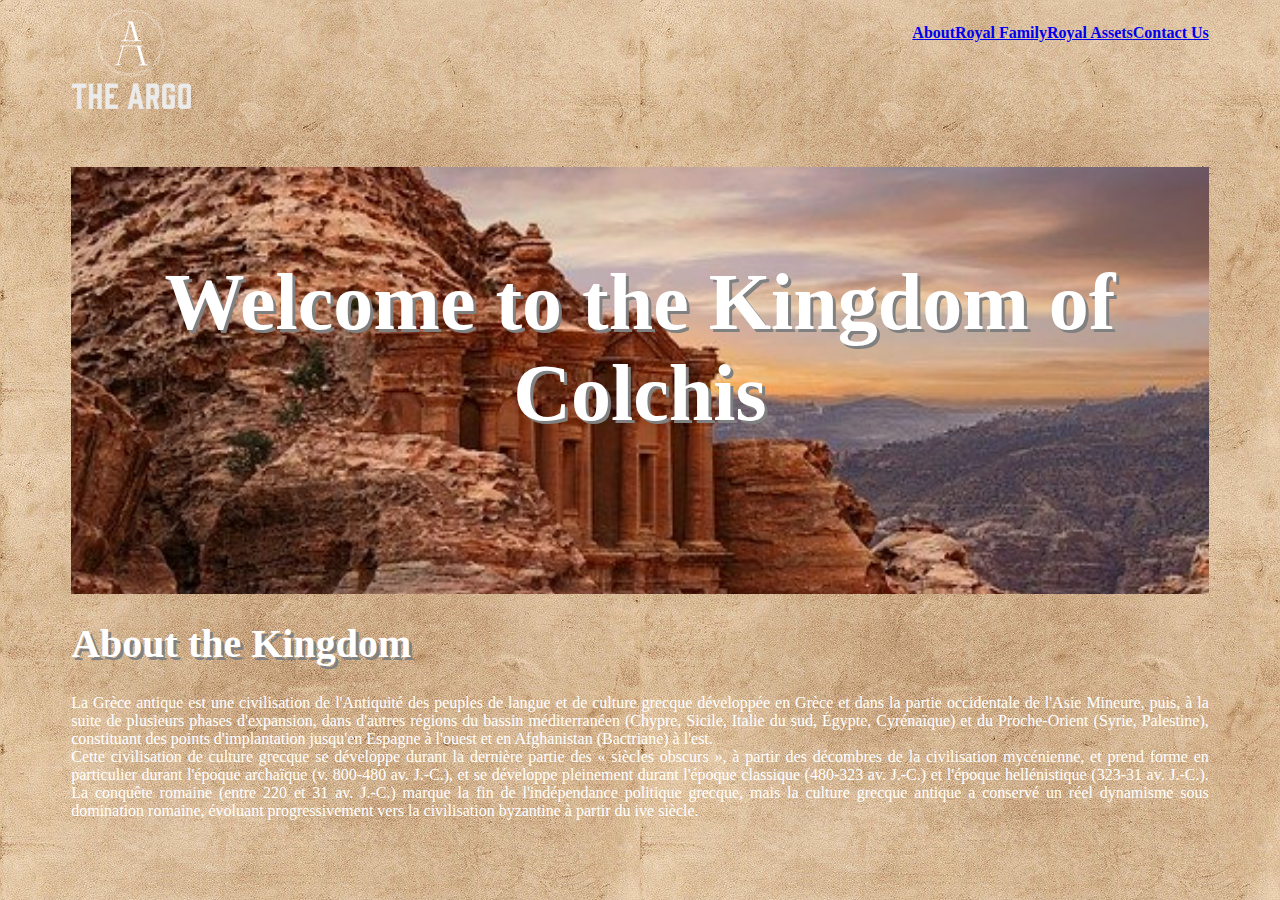
==== index.html @ 02c17837 "Initial commit" ====
<!DOCTYPE html>
<html>
  <head>
    <meta charset="utf-8" />
    <meta name="viewport" content="width=device-width" />
    <title>The Royal Kingdom of Colchis</title>
    <link href="style.css" rel="stylesheet" type="text/css" />
  </head>

  <body>
    <div id="bloc_page">
      <div id="topsection">
        <header>
          <div id="logo">
            <img src="assets/logo.png" alt="logo" />
          </div>
          <nav>
            <ul>
              <li><a href="index.html">About</a></li>
              <li><a href="royal-family.html">Royal Family</a></li>
              <li><a href="assets.html">Royal Assets</a></li>
              <li><a href="contact.html">Contact Us</a></li>
            </ul>
          </nav>
        </header>
        <div id="welcome">
          <h1>Welcome to the Kingdom of Colchis</h1>
        </div>
      </div>

      <section id="kingdom">
        <h1>About the Kingdom</h1>
        <p>
          La Grèce antique est une civilisation de l'Antiquité des peuples de
          langue et de culture grecque développée en Grèce et dans la partie
          occidentale de l'Asie Mineure, puis, à la suite de plusieurs phases
          d'expansion, dans d'autres régions du bassin méditerranéen (Chypre,
          Sicile, Italie du sud, Égypte, Cyrénaïque) et du Proche-Orient (Syrie,
          Palestine), constituant des points d'implantation jusqu'en Espagne à
          l'ouest et en Afghanistan (Bactriane) à l'est.<br />
          Cette civilisation de culture grecque se développe durant la dernière
          partie des « siècles obscurs », à partir des décombres de la
          civilisation mycénienne, et prend forme en particulier durant l'époque
          archaïque (v. 800-480 av. J.-C.), et se développe pleinement durant
          l'époque classique (480-323 av. J.-C.) et l'époque hellénistique
          (323-31 av. J.-C.). La conquête romaine (entre 220 et 31 av. J.-C.)
          marque la fin de l'indépendance politique grecque, mais la culture
          grecque antique a conservé un réel dynamisme sous domination romaine,
          évoluant progressivement vers la civilisation byzantine à partir du
          ive siècle.
        </p>
      </section>
    </div>

    <!-- Connect the Javascript file -->
    <script src="script.js"></script>
  </body>
</html>
---- style.css ----
body {
  background: url(assets/back.jpg);
  color: white;
  text-align: justify;
}

#bloc_page {
  width: 90%;
  margin: auto;
}

header {
  display: flex;
  justify-content: space-between;
}

nav ul {
  display: flex;
  justify-content: space-between;
}

nav ul li {
  list-style-type: none;
  font-weight: bold;
}

#welcome {
  height: 427px;
  background: url(assets/kingdom.jpg);
  background-attachment: fixed;
  background-repeat: repeat-x;
  background-size: cover;
  text-align: center;
}

#welcome h1 {
  font-size: 80px;
  color: white;
  text-shadow: 3px 3px grey;
  text-align: center;
  padding: 90px;
}

#kingdom h1 {
  font-size: 40px;
  text-shadow: 3px 3px grey;
}
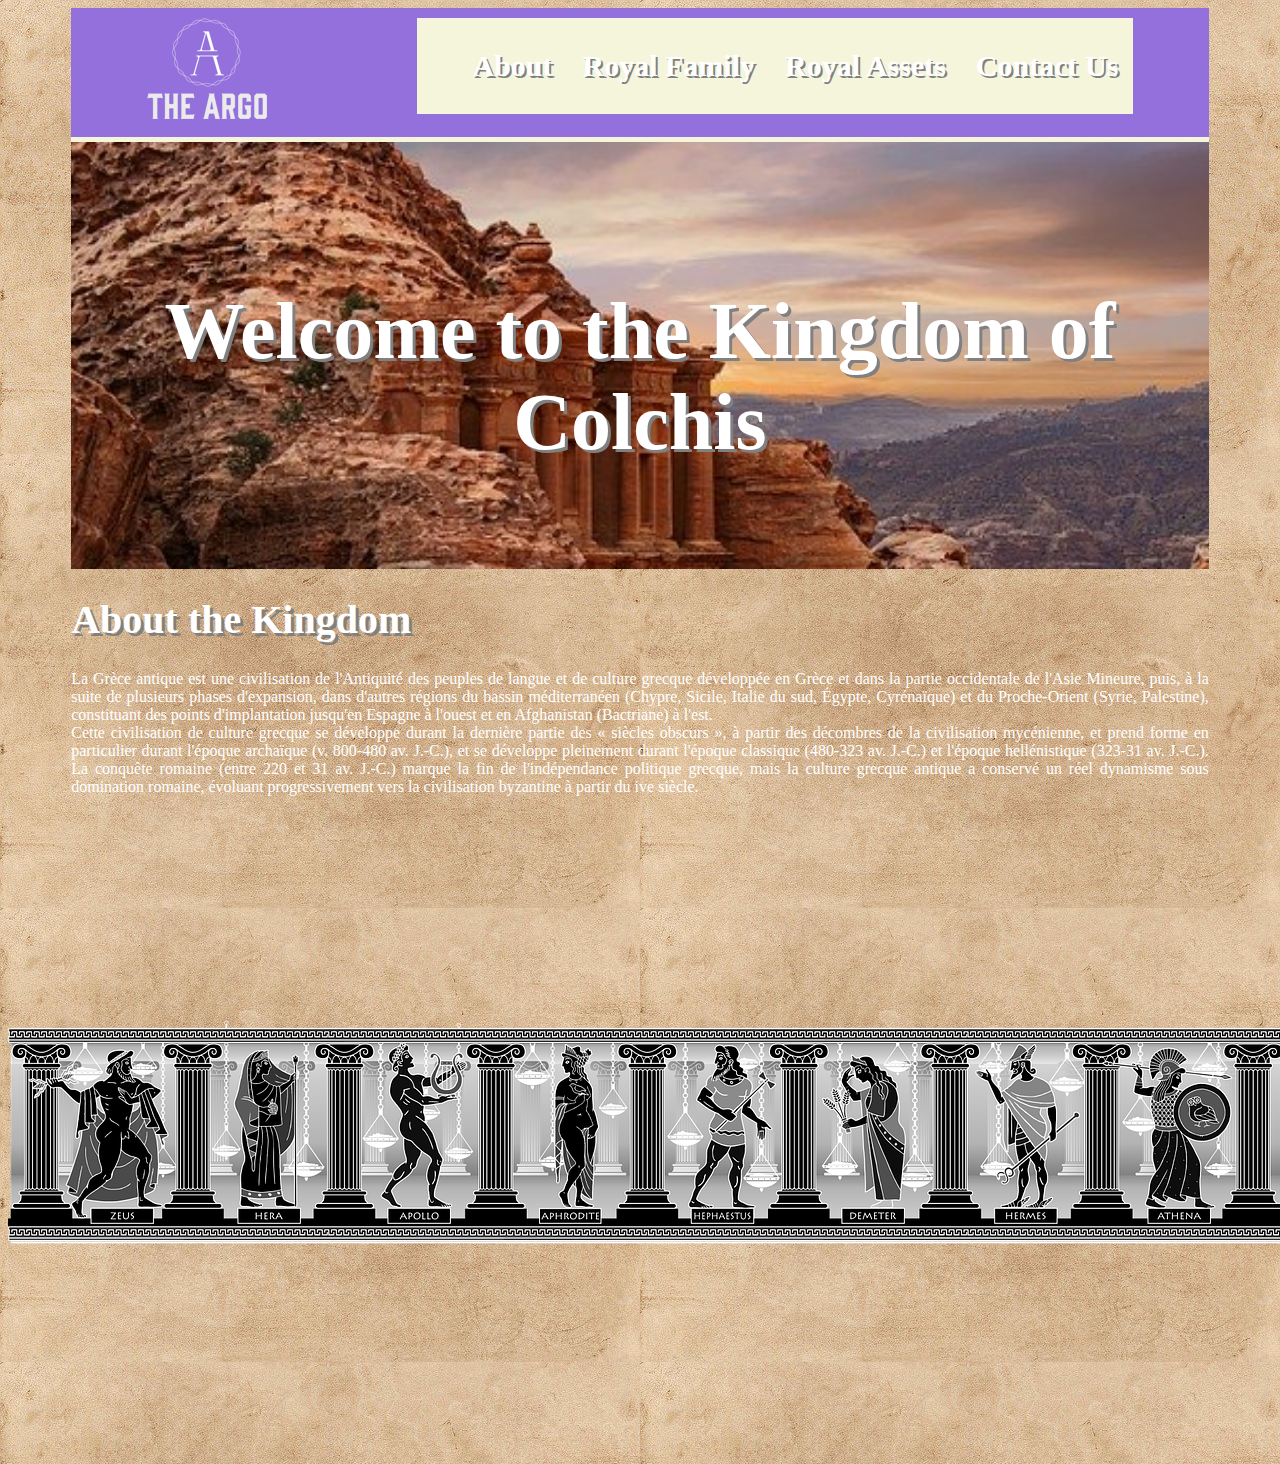
==== commit 15004410: "header modification" ====
--- a/index.html
+++ b/index.html
@@ -52,6 +52,8 @@
       </section>
     </div>
 
+    <img src="assets/foot.png" alt="foot"/>
+
     <!-- Connect the Javascript file -->
     <script src="script.js"></script>
   </body>
--- a/style.css
+++ b/style.css
@@ -11,17 +11,43 @@
 
 header {
   display: flex;
-  justify-content: space-between;
+  justify-content: space-around;
+  background-color: mediumpurple;
+  padding-top: 10px;
+  padding-bottom: 3px;
+  border-bottom: 5px beige solid;
+}
+
+nav{
+  margin-bottom: 20px;
+  background-color: beige;
 }
 
 nav ul {
   display: flex;
-  justify-content: space-between;
 }
 
 nav ul li {
   list-style-type: none;
   font-weight: bold;
+  margin: 15px;
+}
+
+a {
+  text-decoration: none;
+  font-size: 30px;
+  color: white;
+  text-shadow: 2px 2px grey;
+}
+
+a:hover {
+  text-decoration: underline;
+  color: brown;
+}
+
+#topsection {
+  display: flex;
+  flex-direction: column;
 }
 
 #welcome {
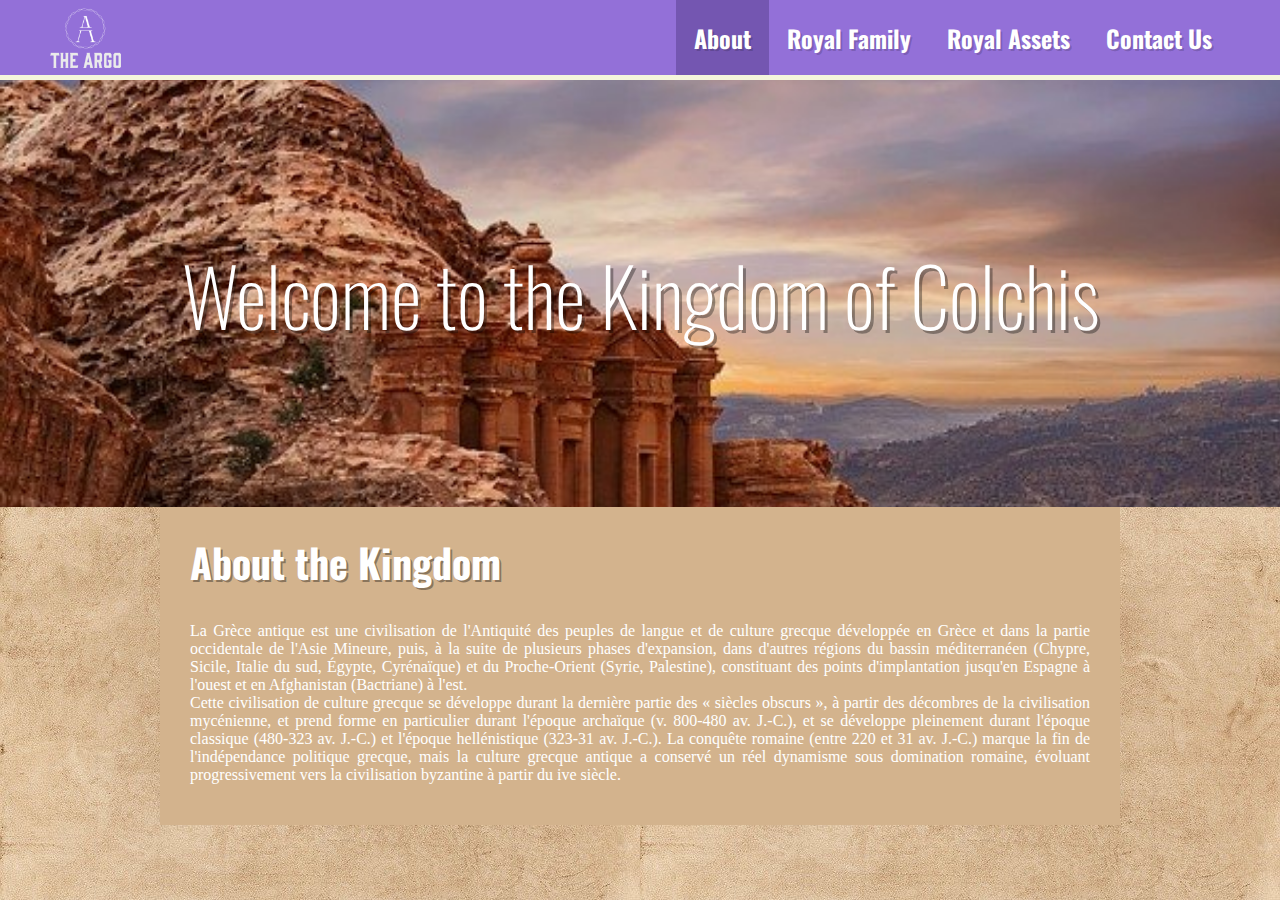
==== commit d3f21aca: "Improvement" ====
--- a/index.html
+++ b/index.html
@@ -1,33 +1,34 @@
 <!DOCTYPE html>
 <html>
-  <head>
-    <meta charset="utf-8" />
-    <meta name="viewport" content="width=device-width" />
-    <title>The Royal Kingdom of Colchis</title>
-    <link href="style.css" rel="stylesheet" type="text/css" />
-  </head>
 
-  <body>
-    <div id="bloc_page">
-      <div id="topsection">
-        <header>
-          <div id="logo">
-            <img src="assets/logo.png" alt="logo" />
-          </div>
-          <nav>
-            <ul>
-              <li><a href="index.html">About</a></li>
-              <li><a href="royal-family.html">Royal Family</a></li>
-              <li><a href="assets.html">Royal Assets</a></li>
-              <li><a href="contact.html">Contact Us</a></li>
-            </ul>
-          </nav>
-        </header>
-        <div id="welcome">
-          <h1>Welcome to the Kingdom of Colchis</h1>
-        </div>
-      </div>
+<head>
+  <meta charset="utf-8" />
+  <meta name="viewport" content="width=device-width" />
+  <title>The Royal Kingdom of Colchis</title>
+  <link href="style.css" rel="stylesheet" type="text/css" />
+</head>
 
+<body>
+  <header>
+    <div id="logo">
+      <img src="assets/logo.png" alt="logo" />
+    </div>
+    <nav>
+      <ul>
+        <li><a href="index.html" class="current">About</a></li>
+        <li><a href="royal-family.html">Royal Family</a></li>
+        <li><a href="assets.html">Royal Assets</a></li>
+        <li><a href="contact.html">Contact Us</a></li>
+      </ul>
+    </nav>
+  </header>
+
+  <div id="welcome">
+    <h1>Welcome to the Kingdom of Colchis</h1>
+  </div>
+
+  <div class="wrapper">
+    <div class="wrapper-content">
       <section id="kingdom">
         <h1>About the Kingdom</h1>
         <p>
@@ -51,10 +52,12 @@
         </p>
       </section>
     </div>
+  </div>
+  <!-- <img src="assets/foot.png" alt="foot" /> -->
 
-    <img src="assets/foot.png" alt="foot"/>
+  <!-- Connect the Javascript file -->
+  <script src="script.js"></script>
 
-    <!-- Connect the Javascript file -->
-    <script src="script.js"></script>
-  </body>
-</html>
+</body>
+
+</html>--- a/style.css
+++ b/style.css
@@ -1,54 +1,84 @@
+@import url('https://fonts.googleapis.com/css2?family=Oswald&display=swap');
+
+/* Body */
+
 body {
   background: url(assets/back.jpg);
   color: white;
   text-align: justify;
+  margin: 0;
 }
 
-#bloc_page {
-  width: 90%;
-  margin: auto;
+section h1 {
+  font-family: 'Oswald', sans-serif;
+  font-size: 40px;
+  margin: 0 0 30px 0;
+  text-shadow: 2px 2px rgba(0, 0, 0, 0.34);
 }
 
+
+/* header of all pages */
+
 header {
+  height: 75px;
   display: flex;
-  justify-content: space-around;
-  background-color: mediumpurple;
-  padding-top: 10px;
-  padding-bottom: 3px;
+  justify-content: space-between;
+  align-items: center;
+  padding: 0 50px;
+  background-color: #9370d8;
   border-bottom: 5px beige solid;
 }
 
+#logo {
+ height: 60px;
+}
+
+#logo img {
+  height: 100%;
+}
+
 nav{
-  margin-bottom: 20px;
-  background-color: beige;
 }
 
 nav ul {
   display: flex;
+  padding: 0;
+  margin: 0;
 }
 
 nav ul li {
   list-style-type: none;
   font-weight: bold;
-  margin: 15px;
+  margin: 0;
 }
 
-a {
+nav ul li a {
+  display: flex;
+  height: 75px;
+  align-items: center;
+  font-family: 'Oswald', sans-serif;
   text-decoration: none;
-  font-size: 30px;
+  font-size: 24px;
   color: white;
-  text-shadow: 2px 2px grey;
+  text-shadow: 2px 2px rgba(0, 0, 0, 0.16);
+  padding: 0 18px;
 }
 
-a:hover {
-  text-decoration: underline;
-  color: brown;
+nav ul li a.current, nav ul li a:hover {
+  text-decoration: none; 
+  background-color: #7456b1;
 }
 
-#topsection {
-  display: flex;
-  flex-direction: column;
+.wrapper {
+  width: 960px;
+  margin: 0 auto;
+  background-color: #d3b38d;
 }
+
+.wrapper .wrapper-content {
+  padding: 25px 30px;
+}
+/* Index page */
 
 #welcome {
   height: 427px;
@@ -60,14 +90,100 @@
 }
 
 #welcome h1 {
+  height: 100%;
+  font-family: 'Oswald', sans-serif;
+  font-weight: 100;
   font-size: 80px;
   color: white;
-  text-shadow: 3px 3px grey;
-  text-align: center;
-  padding: 90px;
+  text-shadow: 3px 3px rgba(0, 0, 0, 0.34);
+  margin: 0;
+  display: flex;
+  align-items: center;
+  justify-content: center;
+  padding: 0 40px;
 }
 
-#kingdom h1 {
-  font-size: 40px;
-  text-shadow: 3px 3px grey;
+
+/* Royal family page  */
+
+#RoyalFamily .king {
+  display: flex;
+  justify-content: space-between;
+  background-color: beige;
+  opacity: 0.7;
+  height: 420px;
+  padding: 50px;
+  color: black;
+  text-align: center;
 }
+#RoyalFamily .king div {
+  flex: 1;
+}
+
+.king img {
+ height: 200px;
+ width: auto;
+}
+
+#RoyalFamily h2 {
+  font-size: 25px;
+}
+
+#RoyalFamily p {
+  font-style: italic;
+}
+
+
+/* Assets page */
+
+#assets {
+  display: flex;
+  flex-direction: column;
+  justify-content: center;
+}
+
+table {
+  border-collapse: collapse;
+  width: 700px;
+  margin: auto;
+  background-color: rgb(37, 177, 182);
+}
+
+th, td {
+  border: 2px solid white;
+  color: black;
+}
+
+th {
+   text-transform: uppercase;
+   text-align: center;
+}
+
+thead th {
+  height: 50px;
+}
+/* Contact page */
+
+form {
+  margin: 25px;
+  color: black;
+}
+
+fieldset {
+  background-color: beige;
+  border-color: black;
+}
+#name, #Email {
+  width: 500px;
+}
+
+textarea {
+  width: 500px;
+  height: 250px;
+}
+
+legend {
+  font-size: 30px;
+  color: black;
+}
+
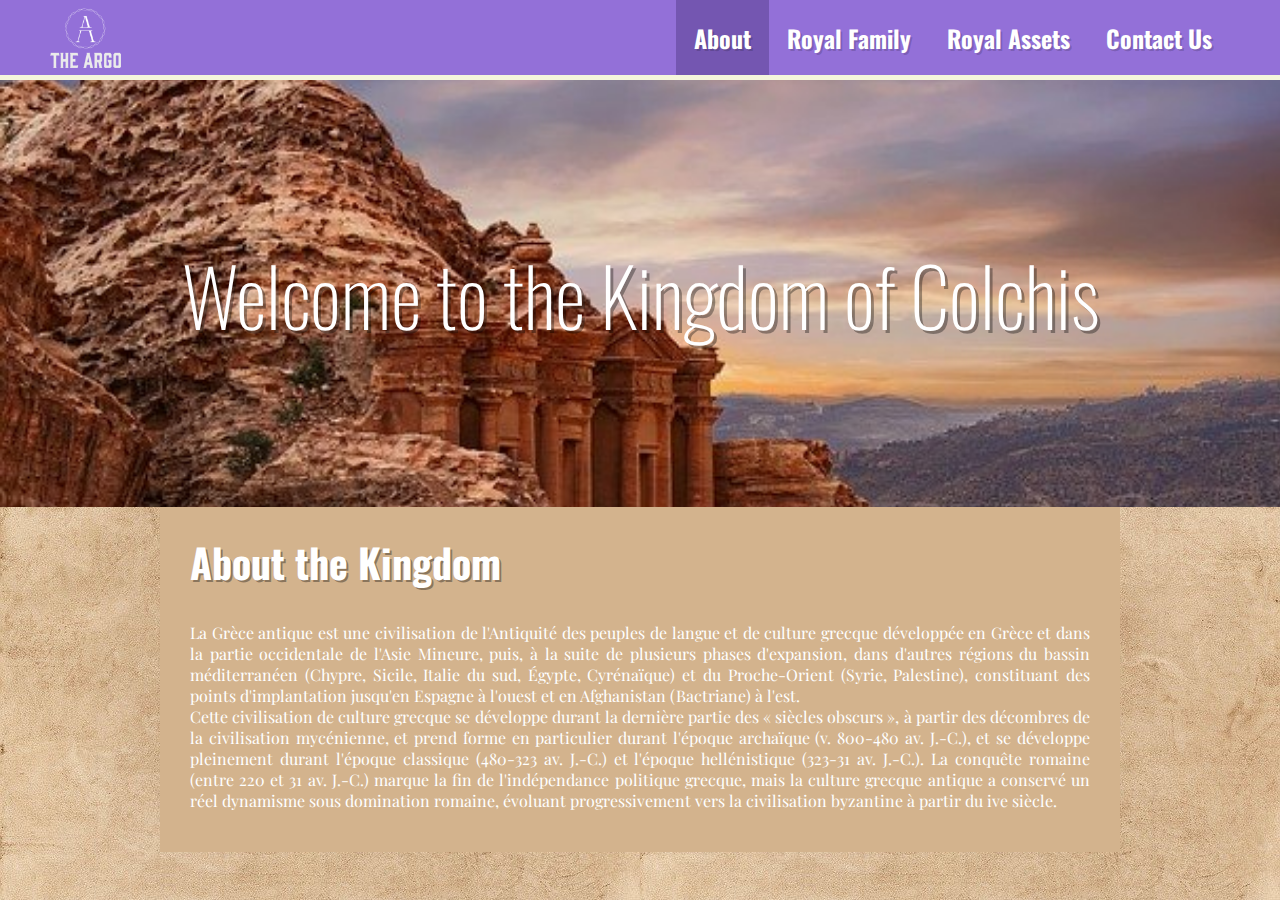
==== commit bac6487b: "Contact Form" ====
--- a/index.html
+++ b/index.html
@@ -6,6 +6,7 @@
   <meta name="viewport" content="width=device-width" />
   <title>The Royal Kingdom of Colchis</title>
   <link href="style.css" rel="stylesheet" type="text/css" />
+  <link href="https://fonts.googleapis.com/css2?family=Oswald&display=swap" rel="stylesheet">
 </head>
 
 <body>
@@ -55,9 +56,5 @@
   </div>
   <!-- <img src="assets/foot.png" alt="foot" /> -->
 
-  <!-- Connect the Javascript file -->
-  <script src="script.js"></script>
-
 </body>
-
 </html>--- a/style.css
+++ b/style.css
@@ -1,4 +1,5 @@
-@import url('https://fonts.googleapis.com/css2?family=Oswald&display=swap');
+/* @import url('https://fonts.googleapis.com/css2?family=Oswald&display=swap'); */
+@import url('https://fonts.googleapis.com/css2?family=Playfair+Display&display=swap');
 
 /* Body */
 
@@ -14,6 +15,10 @@
   font-size: 40px;
   margin: 0 0 30px 0;
   text-shadow: 2px 2px rgba(0, 0, 0, 0.34);
+}
+
+p, th, td, legend {
+  font-family: 'Playfair Display', serif;
 }
 
 
@@ -35,9 +40,6 @@
 
 #logo img {
   height: 100%;
-}
-
-nav{
 }
 
 nav ul {
@@ -111,7 +113,7 @@
   justify-content: space-between;
   background-color: beige;
   opacity: 0.7;
-  height: 420px;
+  height: 300px;
   padding: 50px;
   color: black;
   text-align: center;
@@ -162,6 +164,7 @@
 thead th {
   height: 50px;
 }
+
 /* Contact page */
 
 form {
@@ -171,7 +174,7 @@
 
 fieldset {
   background-color: beige;
-  border-color: black;
+  border: 2px #7456b1 double;
 }
 #name, #Email {
   width: 500px;
@@ -184,6 +187,12 @@
 
 legend {
   font-size: 30px;
-  color: black;
+  color: #7456b1;
+  text-shadow: 3px 3px rgba(67, 7, 165, 0.34);
+  font-weight: bold;
 }
 
+p label {
+  margin: 0 0 25 0;
+}
+
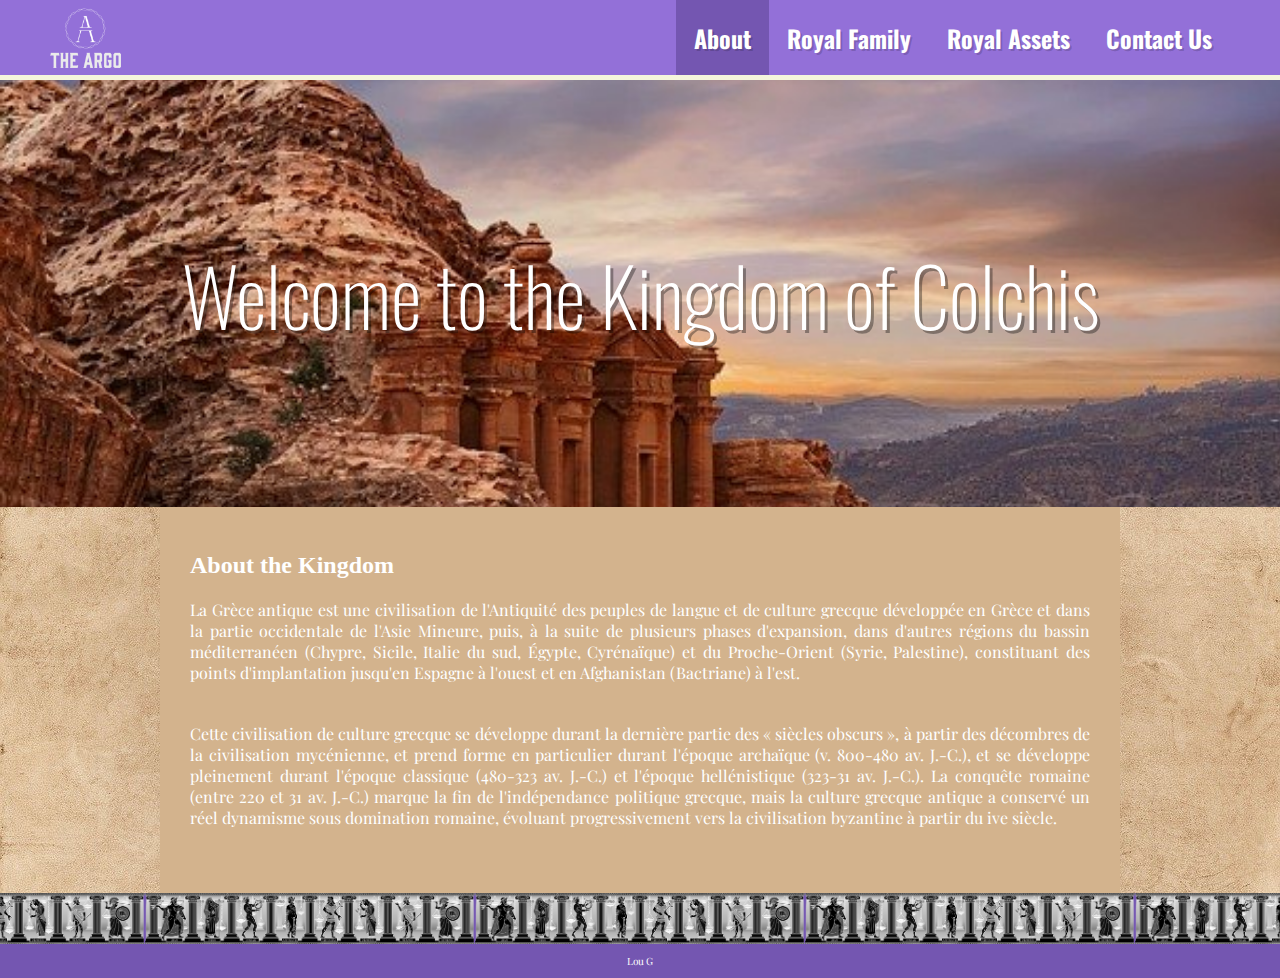
==== commit 75e071c1: "Fix things" ====
--- a/index.html
+++ b/index.html
@@ -1,12 +1,11 @@
 <!DOCTYPE html>
-<html>
+<html lang="en">
 
 <head>
   <meta charset="utf-8" />
   <meta name="viewport" content="width=device-width" />
   <title>The Royal Kingdom of Colchis</title>
   <link href="style.css" rel="stylesheet" type="text/css" />
-  <link href="https://fonts.googleapis.com/css2?family=Oswald&display=swap" rel="stylesheet">
 </head>
 
 <body>
@@ -31,7 +30,7 @@
   <div class="wrapper">
     <div class="wrapper-content">
       <section id="kingdom">
-        <h1>About the Kingdom</h1>
+        <h2>About the Kingdom</h2>
         <p>
           La Grèce antique est une civilisation de l'Antiquité des peuples de
           langue et de culture grecque développée en Grèce et dans la partie
@@ -39,7 +38,10 @@
           d'expansion, dans d'autres régions du bassin méditerranéen (Chypre,
           Sicile, Italie du sud, Égypte, Cyrénaïque) et du Proche-Orient (Syrie,
           Palestine), constituant des points d'implantation jusqu'en Espagne à
-          l'ouest et en Afghanistan (Bactriane) à l'est.<br />
+          l'ouest et en Afghanistan (Bactriane) à l'est.
+        </p>
+
+        <p>
           Cette civilisation de culture grecque se développe durant la dernière
           partie des « siècles obscurs », à partir des décombres de la
           civilisation mycénienne, et prend forme en particulier durant l'époque
@@ -54,7 +56,11 @@
       </section>
     </div>
   </div>
-  <!-- <img src="assets/foot.png" alt="foot" /> -->
 
+  <footer>
+    <div class="img"></div>
+    <p>Lou G</p>
+  </footer>
+ 
 </body>
 </html>--- a/style.css
+++ b/style.css
@@ -1,4 +1,4 @@
-/* @import url('https://fonts.googleapis.com/css2?family=Oswald&display=swap'); */
+@import url('https://fonts.googleapis.com/css2?family=Oswald&display=swap');
 @import url('https://fonts.googleapis.com/css2?family=Playfair+Display&display=swap');
 
 /* Body */
@@ -19,6 +19,33 @@
 
 p, th, td, legend {
   font-family: 'Playfair Display', serif;
+}
+
+#kingdom p {
+  margin-bottom: 40px;
+}
+
+footer {
+  background-color: #7456b1;
+}
+
+footer .img {
+  background: url(assets/foot.png);
+  height: 51px;
+  width: 100%;
+  background-size: 330px;
+  background-position: center;
+}
+
+footer img {
+  height: 300px;
+}
+
+footer p {
+  font-size: 10px;
+  text-align: center;
+  padding: 10px;
+  margin: 0;
 }
 
 
